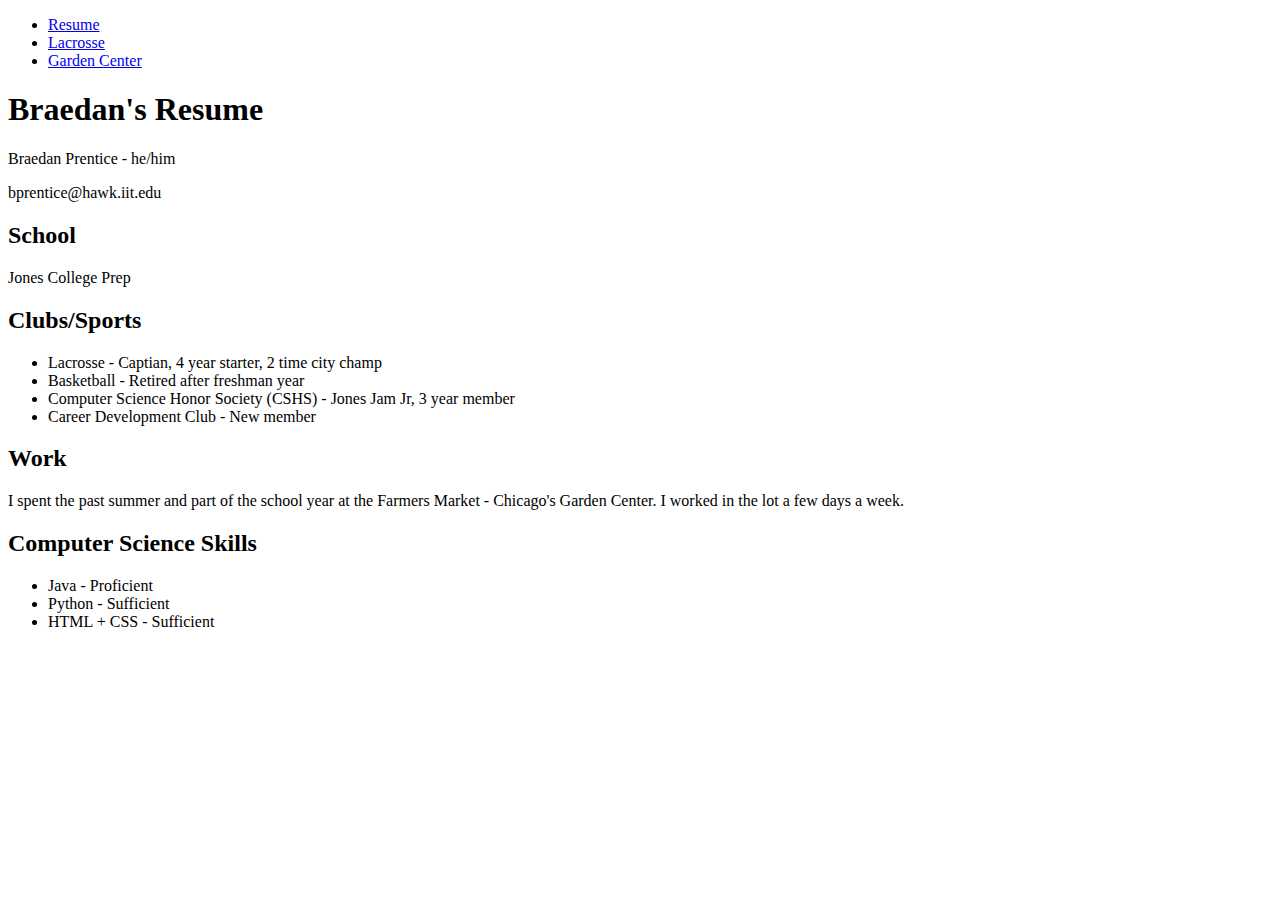
==== index.html @ f156c1bb "Adding html files from project 1" ====
<!DOCTYPE html>
<html lang="en">
  <head>
    <meta charset="UTF-8">
    <title>Braedan's Resume</title>
  </head>
  
  <body>
    <header>
      <nav>
        <ul>
          <li><a href="index.html">Resume</a></li>
          <li><a href="lacrosse.html">Lacrosse</a></li>
          <li><a href="garden_center.html">Garden Center</a></li>
        </ul>
      </nav>
    </header>

    <section>
      <h1>Braedan's Resume</h1>
      <p>Braedan Prentice - he/him </p>
      <p>bprentice@hawk.iit.edu</p>
      <h2>School</h2>
      <p>Jones College Prep</p>
    </section>

    <section>
      <h2>Clubs/Sports</h2>
      <ul>
        <li>Lacrosse - Captian, 4 year starter, 2 time city champ</li>
        <li>Basketball - Retired after freshman year</li>
        <li>Computer Science Honor Society (CSHS) - Jones Jam Jr, 3 year member</li>
        <li>Career Development Club - New member</li>
      </ul>
      <h2>Work</h2>
      <p>I spent the past summer and part of the school year at the Farmers Market - Chicago's Garden Center. I worked in the lot a few days a week.</p>
      <h2>Computer Science Skills</h2>
      <ul>
        <li>Java - Proficient</li>
        <li>Python - Sufficient</li>
        <li>HTML + CSS - Sufficient</li>
      </ul>
    </section>
  </body>
</html>
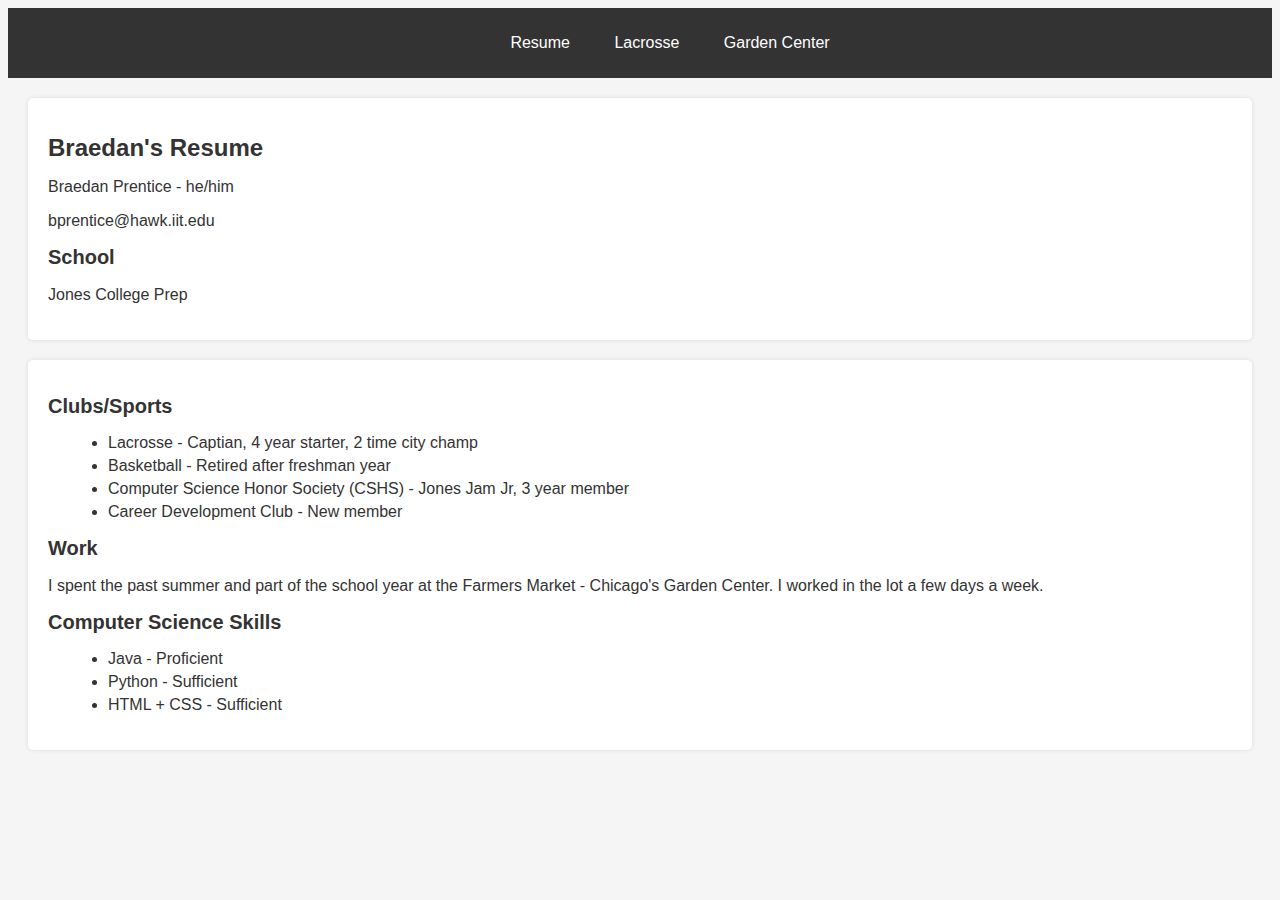
==== commit ce77af42: "Update index.html" ====
--- a/index.html
+++ b/index.html
@@ -3,6 +3,7 @@
   <head>
     <meta charset="UTF-8">
     <title>Braedan's Resume</title>
+    <link rel="stylesheet" type="text/css" href="css/index.css">
   </head>
   
   <body>
--- a/css/index.css
+++ b/css/index.css
@@ -0,0 +1,54 @@
+body {
+  font-family: Arial, sans-serif;
+  background-color: #f5f5f5;
+  color: #333;
+}
+
+header {
+  background-color: #333;
+  color: #fff;
+  padding: 10px;
+}
+
+nav ul {
+  list-style: none;
+  text-align: center;
+}
+
+nav li {
+  display: inline;
+  margin: 0 20px;
+}
+
+nav a {
+  text-decoration: none;
+  color: #fff;
+}
+
+section {
+  background-color: #fff;
+  margin: 20px;
+  padding: 20px;
+  border-radius: 5px;
+  box-shadow: 0 0 5px rgba(0, 0, 0, 0.1);
+}
+
+h1 {
+  font-size: 24px;
+  margin-bottom: 10px;
+}
+
+h2 {
+  font-size: 20px;
+  margin-top: 15px;
+}
+
+ul {
+  list-style: disc;
+  margin-left: 20px;
+}
+
+li {
+  margin: 5px 0;
+}
+
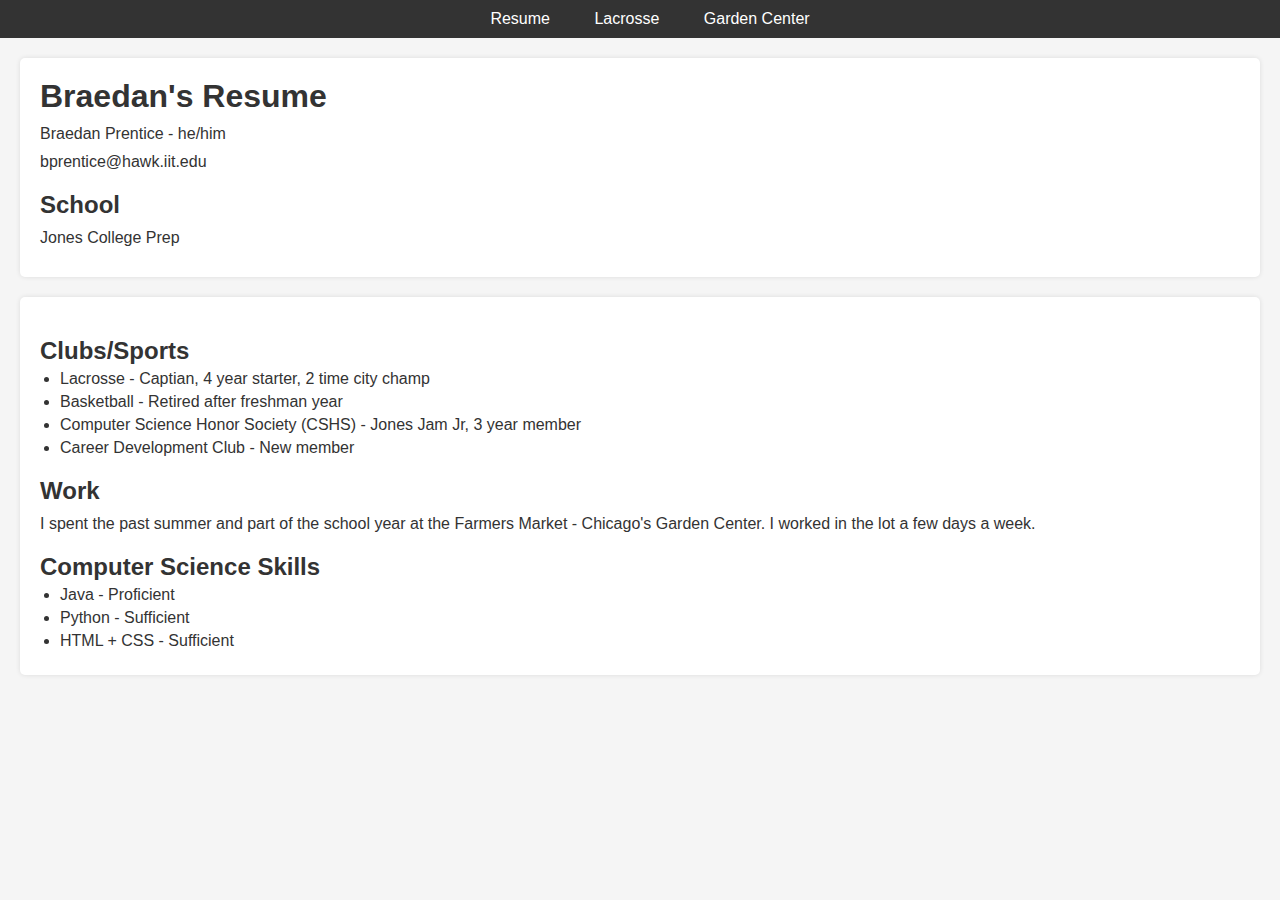
==== commit 15dc04d7: "Update index.html for style.css" ====
--- a/index.html
+++ b/index.html
@@ -3,7 +3,7 @@
   <head>
     <meta charset="UTF-8">
     <title>Braedan's Resume</title>
-    <link rel="stylesheet" type="text/css" href="css/index.css">
+    <link rel="stylesheet" type="text/css" href="css/style.css">
   </head>
   
   <body>
--- a/css/style.css
+++ b/css/style.css
@@ -0,0 +1,73 @@
+/* CSS Reset */
+body, h1, h2, p, ul, li, img, iframe {
+  margin: 0;
+  padding: 0;
+}
+
+/* Universal styles for all pages */
+body {
+  font-family: Arial, sans-serif; /* Browser native font */
+  background-color: #f5f5f5;
+  color: #333;
+}
+
+header {
+  background-color: #333;
+  color: #fff;
+  padding: 10px;
+  text-align: center;
+}
+
+nav ul {
+  list-style: none;
+}
+
+nav li {
+  display: inline;
+  margin: 0 20px;
+}
+
+nav a {
+  text-decoration: none;
+  color: #fff;
+}
+
+section {
+  background-color: #fff;
+  margin: 20px;
+  padding: 20px;
+  border-radius: 5px;
+  box-shadow: 0 0 5px rgba(0, 0, 0, 0.1);
+}
+
+h2 {
+  font-size: 24px;
+  margin-top: 20px;
+}
+
+p {
+  margin: 10px 0;
+}
+
+ul {
+  list-style: disc;
+  margin-left: 20px;
+}
+
+li {
+  margin: 5px 0;
+}
+
+img {
+  max-width: 100%;
+  height: auto;
+  display: block;
+  margin: 20px 0;
+}
+
+iframe {
+  max-width: 100%;
+  width: 560px;
+  display: block;
+  margin: 0 auto; /* Center the iframe horizontally */
+}
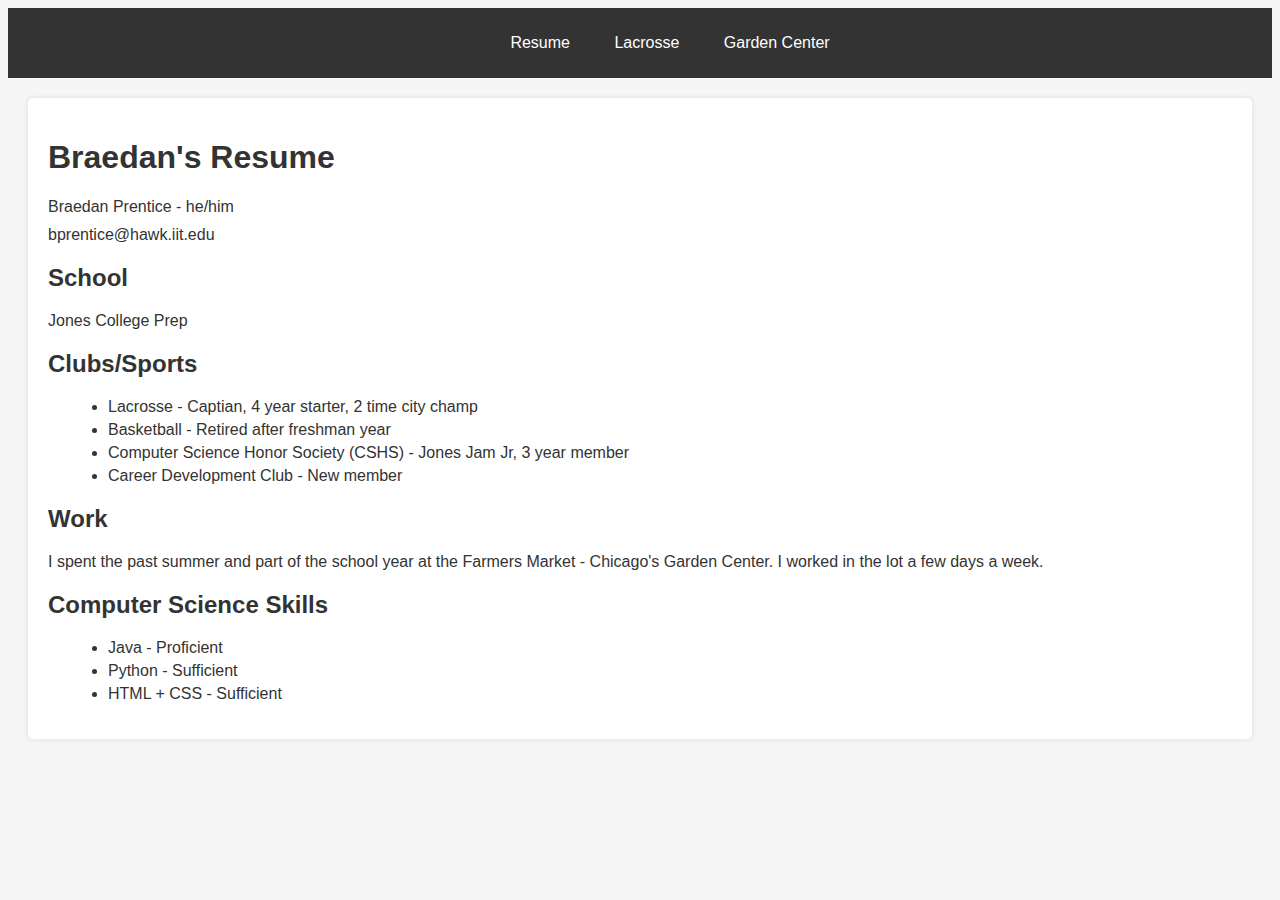
==== commit c2343083: "Update index.html" ====
--- a/index.html
+++ b/index.html
@@ -17,15 +17,12 @@
       </nav>
     </header>
 
-    <section>
+    <section class="center">
       <h1>Braedan's Resume</h1>
       <p>Braedan Prentice - he/him </p>
       <p>bprentice@hawk.iit.edu</p>
       <h2>School</h2>
       <p>Jones College Prep</p>
-    </section>
-
-    <section>
       <h2>Clubs/Sports</h2>
       <ul>
         <li>Lacrosse - Captian, 4 year starter, 2 time city champ</li>
--- a/css/style.css
+++ b/css/style.css
@@ -1,12 +1,6 @@
-/* CSS Reset */
-body, h1, h2, p, ul, li, img, iframe {
-  margin: 0;
-  padding: 0;
-}
-
-/* Universal styles for all pages */
+@import url('https://fonts.googleapis.com/css2?family=Gabarito:wght@600&display=swap');
 body {
-  font-family: Arial, sans-serif; /* Browser native font */
+  font-family: Arial, sans-serif;
   background-color: #f5f5f5;
   color: #333;
 }
@@ -45,6 +39,10 @@
   margin-top: 20px;
 }
 
+.header-gabarito {
+  font-family: Gabarito;
+}
+
 p {
   margin: 10px 0;
 }
@@ -65,9 +63,30 @@
   margin: 20px 0;
 }
 
+.center-image {
+  display: flex;
+  justify-content: center;
+  align-items: center;
+}
+
+.center-text {
+  text-align: center;
+}
+
+.image-wrap {
+  overflow: auto;
+}
+
+.image-container{
+  float: right;
+  margin-right: 10px;
+  max-width: 100%;
+  max-height: auto;
+}
+
 iframe {
   max-width: 100%;
   width: 560px;
   display: block;
-  margin: 0 auto; /* Center the iframe horizontally */
+  margin: 0 auto;
 }
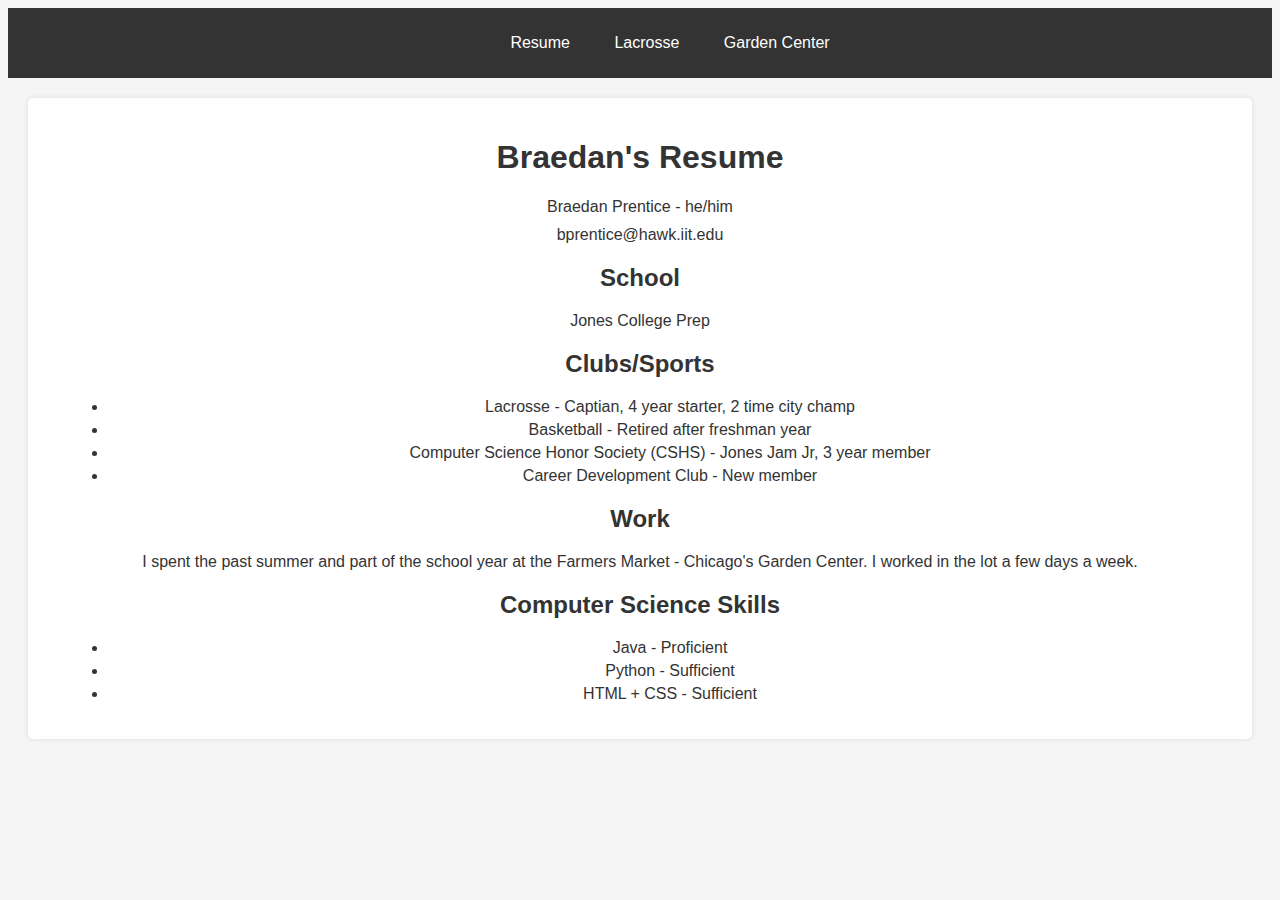
==== commit fe46d4c8: "Update index.html center-text fixed class call" ====
--- a/index.html
+++ b/index.html
@@ -17,7 +17,7 @@
       </nav>
     </header>
 
-    <section class="center">
+    <section class="center-text">
       <h1>Braedan's Resume</h1>
       <p>Braedan Prentice - he/him </p>
       <p>bprentice@hawk.iit.edu</p>
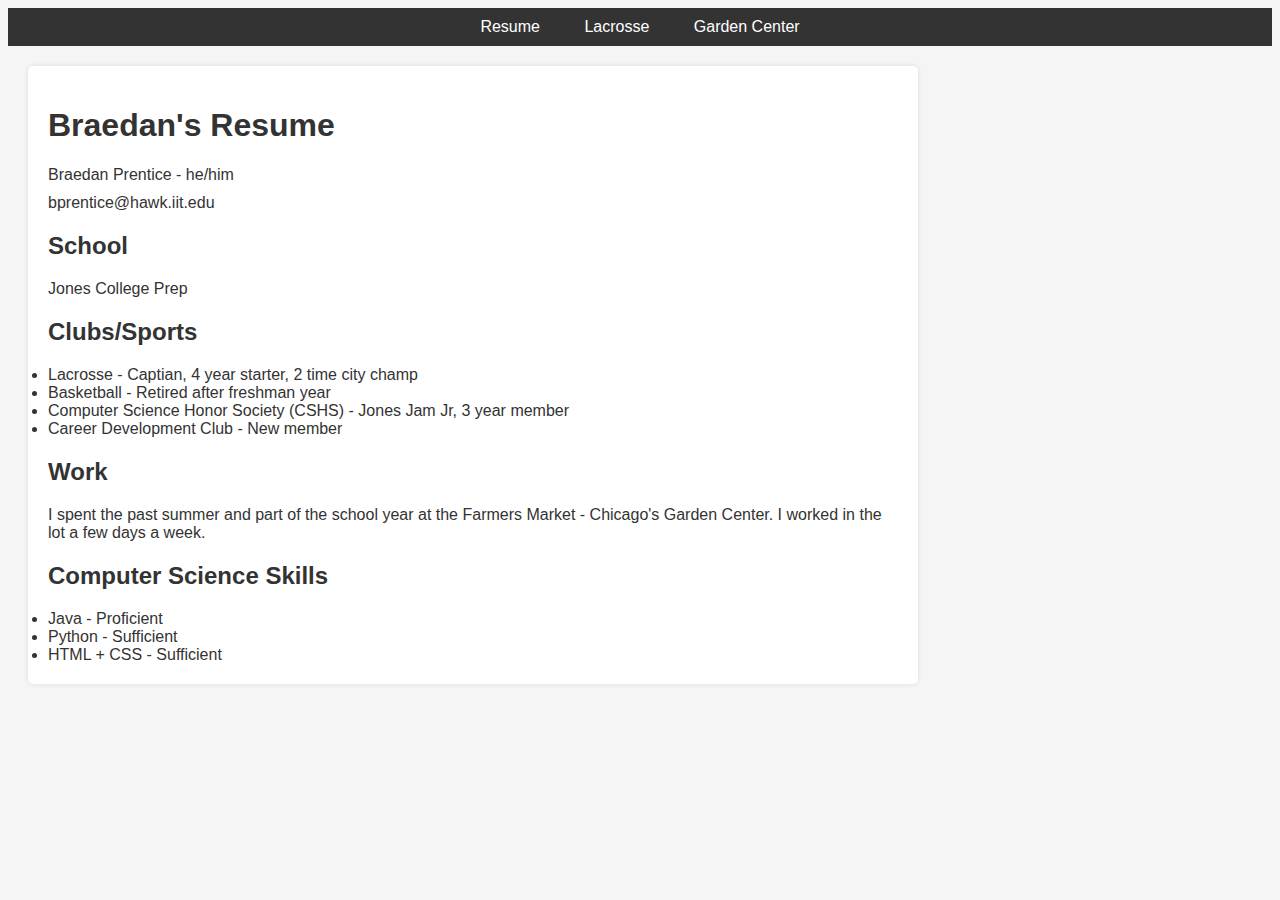
==== commit 5c1fd17b: "Update index.html" ====
--- a/index.html
+++ b/index.html
@@ -17,7 +17,7 @@
       </nav>
     </header>
 
-    <section class="center-text">
+    <section>
       <h1>Braedan's Resume</h1>
       <p>Braedan Prentice - he/him </p>
       <p>bprentice@hawk.iit.edu</p>
--- a/css/style.css
+++ b/css/style.css
@@ -32,6 +32,7 @@
   padding: 20px;
   border-radius: 5px;
   box-shadow: 0 0 5px rgba(0, 0, 0, 0.1);
+  max-width: 850px;
 }
 
 h2 {
@@ -49,11 +50,13 @@
 
 ul {
   list-style: disc;
-  margin-left: 20px;
+  margin: 0;
+  padding: 0;
 }
 
 li {
-  margin: 5px 0;
+  margin: 0;
+  padding: 0;
 }
 
 img {
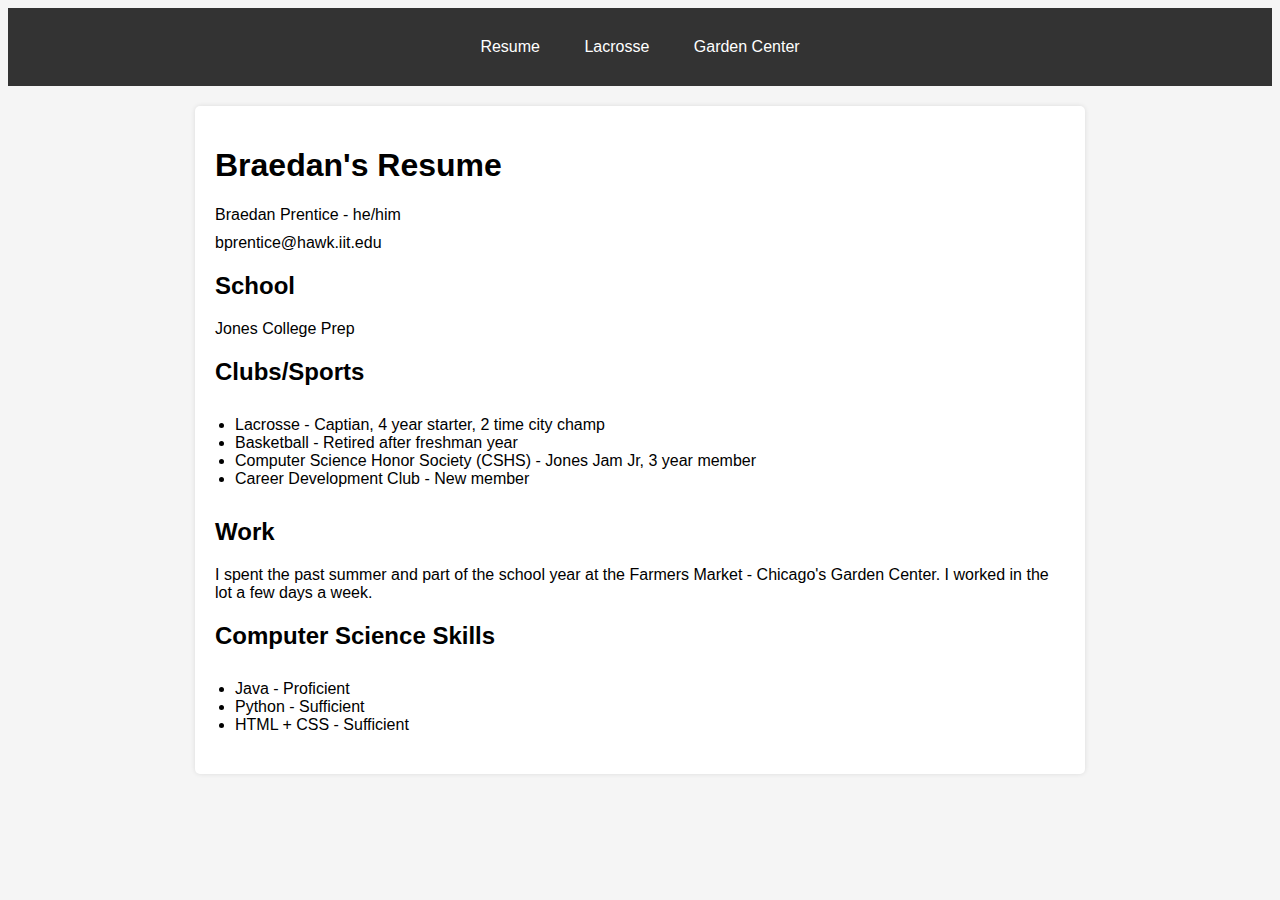
==== commit 8e636bed: "Update index.html adding css reset link" ====
--- a/index.html
+++ b/index.html
@@ -3,6 +3,7 @@
   <head>
     <meta charset="UTF-8">
     <title>Braedan's Resume</title>
+    <link rel="stylesheet" type="text/css" href="reset.css">
     <link rel="stylesheet" type="text/css" href="css/style.css">
   </head>
   
--- a/css/style.css
+++ b/css/style.css
@@ -2,7 +2,6 @@
 body {
   font-family: Arial, sans-serif;
   background-color: #f5f5f5;
-  color: #333;
 }
 
 header {
@@ -28,11 +27,12 @@
 
 section {
   background-color: #fff;
-  margin: 20px;
+  margin: 20px auto;
   padding: 20px;
   border-radius: 5px;
   box-shadow: 0 0 5px rgba(0, 0, 0, 0.1);
   max-width: 850px;
+  display: block;
 }
 
 h2 {
@@ -50,8 +50,8 @@
 
 ul {
   list-style: disc;
-  margin: 0;
-  padding: 0;
+  margin: 10px;
+  padding: 10px;
 }
 
 li {
@@ -87,6 +87,9 @@
   max-height: auto;
 }
 
+.margin-bottom {
+    margin-bottom: 20px;
+}
 iframe {
   max-width: 100%;
   width: 560px;
